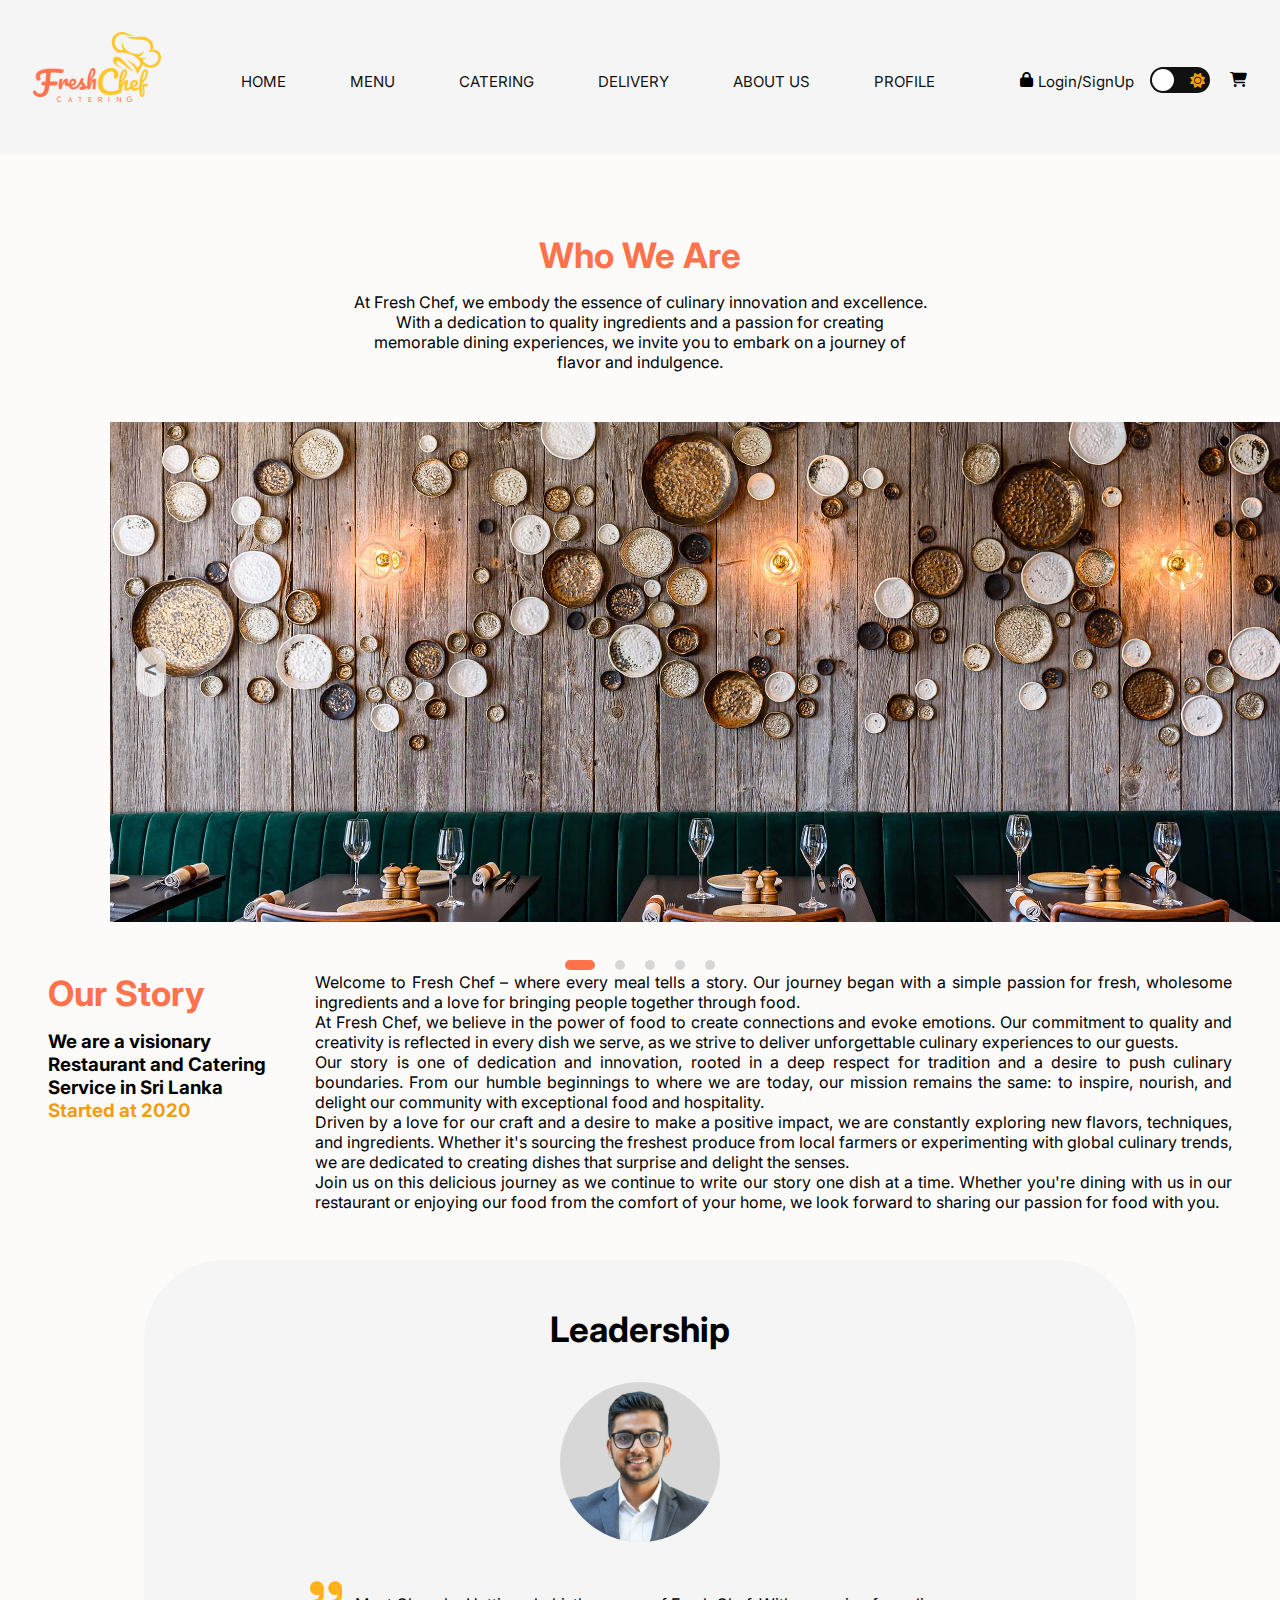
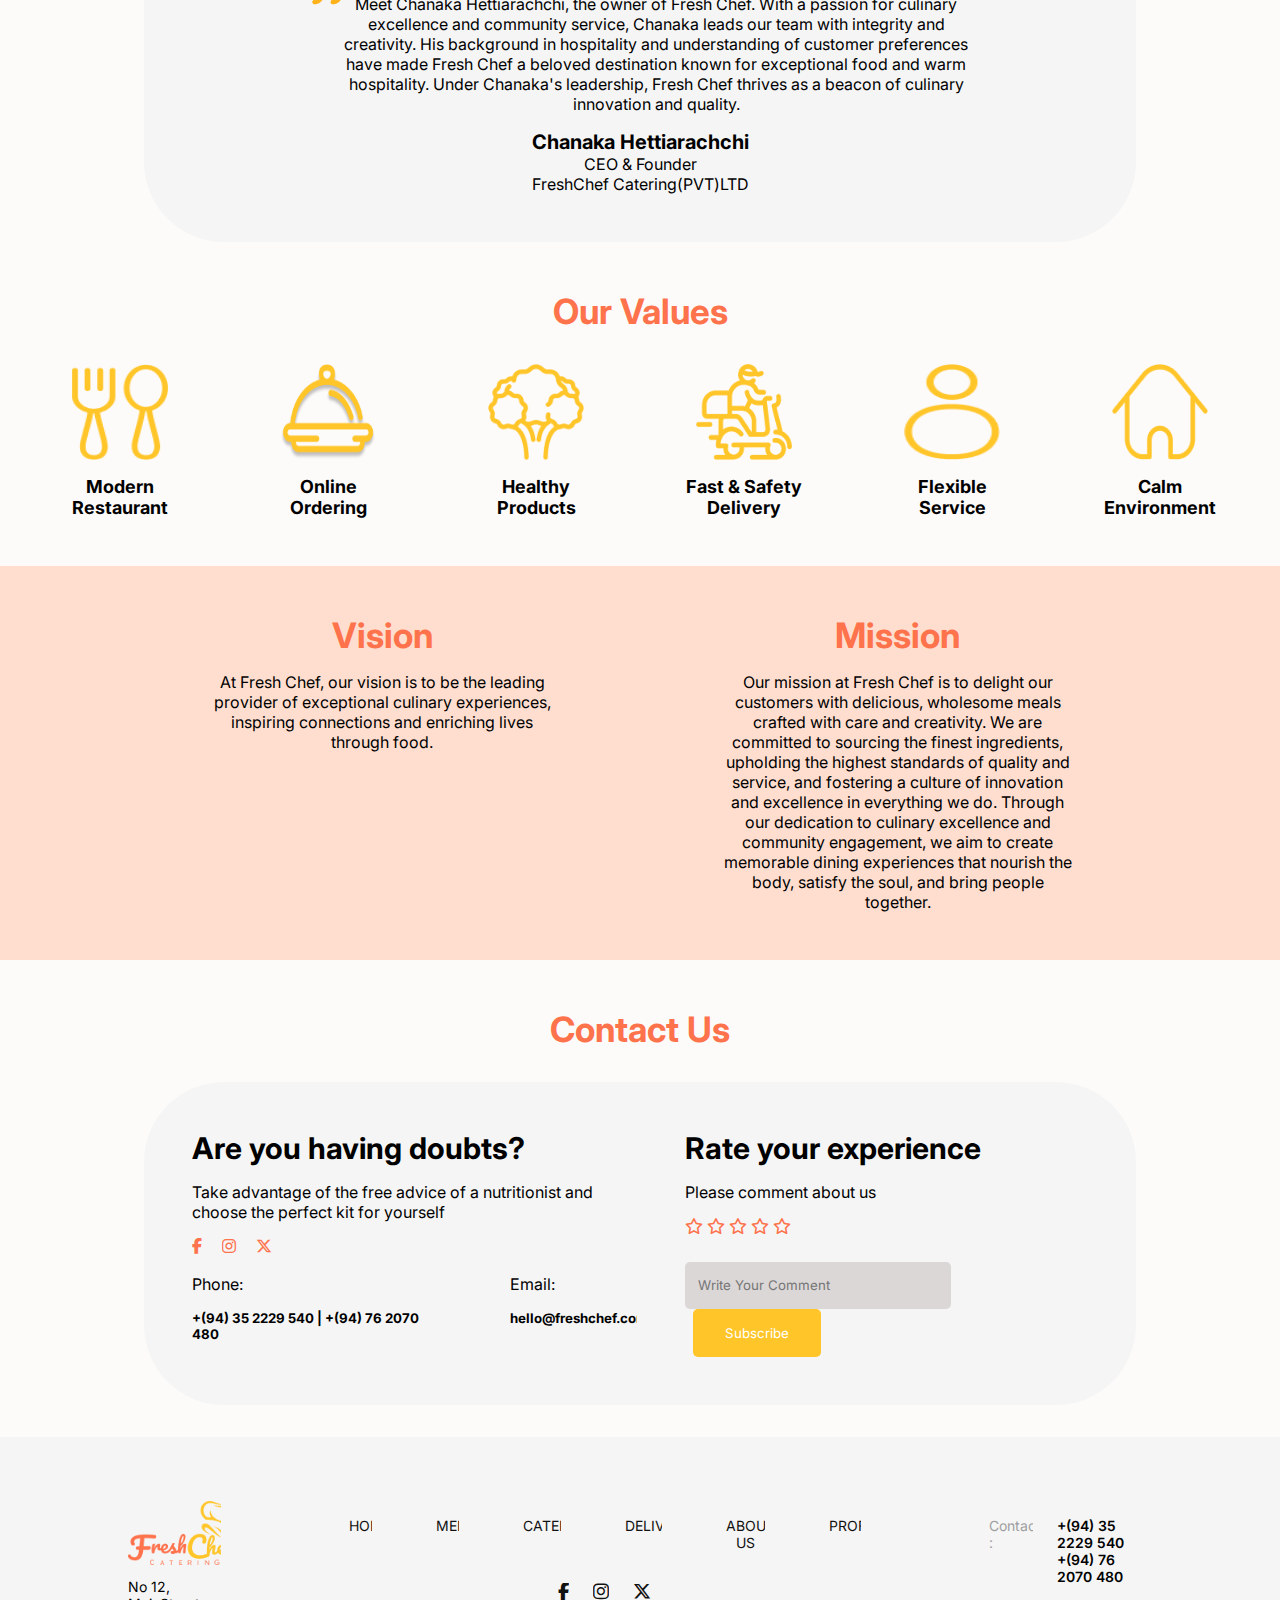
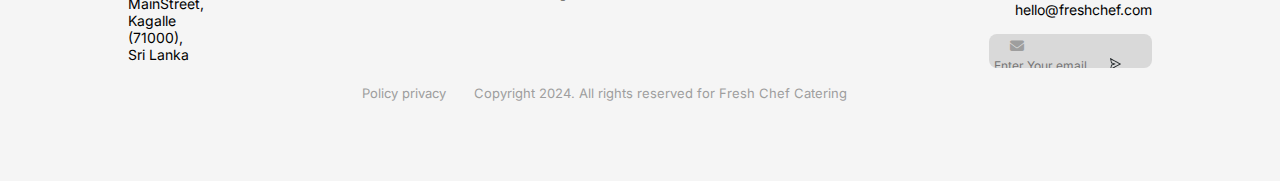
==== about.html @ 679d2f5f "created about page" ====
<!DOCTYPE html>
<html lang="en">
<head>
    <meta charset="UTF-8">
    <meta name="viewport" content="width=device-width, initial-scale=1.0">
    <title>Document</title>
    <!-- Style file -->
    <link rel="stylesheet" href="about.css">
    <!-- font awesome link -->
    <link rel="stylesheet" href="https://cdnjs.cloudflare.com/ajax/libs/font-awesome/6.4.2/css/all.min.css" />
    
</head>
<body>
    <header id="header">
        <div class="logo">
            <img src="homeIMG/Logo.png" alt="">
        </div>
        <div class="navlinks">
            <p><a href="index.html">home</a></p>
            <p><a href="A_menu.html">menu</a></p>
            <p><a href="menu.html">catering</a></p>
            <p><a href="Delivary_rider_page.html">delivery</a></p>
            <p><a href="about.html">about us</a></p>
            <p><a href="">profile</a></p>
        </div>
        <div class="login">
            <i class="fa-solid fa-lock"></i>
            <p><a href="login.html">Login</a></p>
            <p>/</p>
            <p><a href="register.html">SignUp</a></p>
            <div class="darkMode">
                <input type="checkbox" class="checkbox" id="checkbox">
                <label for="checkbox" class="checkbox-label">
                  <i class="fa-solid fa-moon"></i>
                  <i class="fa-solid fa-sun"></i>
                  <span class="ball"></span>
                </label>
              </div>
            <i class="fa-solid fa-cart-shopping"></i>
        </div>
    </header>

    <div class="headerH">
        <h1>Who We Are</h1>
        <p>At Fresh Chef, we embody the essence of culinary innovation and excellence. With a dedication to quality ingredients and a passion for creating memorable dining experiences, we invite you to embark on a journey of flavor and indulgence.</p>
    </div>
    <!-- Image Slider -->
    <div class="slider">
        <div class="list">
            <div class="item">
                <img src="aboutIMG/restaurant1.jpg" alt="">
            </div>
            <div class="item">
                <img src="aboutIMG/resturent2.webp">
            </div>
            <div class="item">
                <img src="aboutIMG/restaurant3.jpg" alt="">
            </div>
            <div class="item">
                <img src="aboutIMG/restaurant4.jpg" alt="">
            </div>
            <div class="item">
                <img src="aboutIMG/restaurant5.jpg" alt="">
            </div>
        </div>
            <div class="buttons">
                <button id="prev"><</button>
                <button id="next">></button>
            </div>
    </div>
    <ul class="dots">
        <li class="active"></li>
        <li></li>
        <li></li>
        <li></li>
        <li></li>
    </ul>

    <div class="storySection">
        <div class="storyHeder">
            <h1>Our Story</h1>
            <h3>We are a visionary Restaurant and Catering Service in Sri Lanka</h3>
            <h3><span>Started at 2020</span></h3>
        </div>
        <div class="storyPara">
            <p>Welcome to Fresh Chef – where every meal tells a story. Our journey began with a simple passion for fresh, wholesome ingredients and a love for bringing people together through food.</p>
            <p>At Fresh Chef, we believe in the power of food to create connections and evoke emotions. Our commitment to quality and creativity is reflected in every dish we serve, as we strive to deliver unforgettable culinary experiences to our guests.</p>
            <p>Our story is one of dedication and innovation, rooted in a deep respect for tradition and a desire to push culinary boundaries. From our humble beginnings to where we are today, our mission remains the same: to inspire, nourish, and delight our community with exceptional food and hospitality.</p>
            <p>Driven by a love for our craft and a desire to make a positive impact, we are constantly exploring new flavors, techniques, and ingredients. Whether it's sourcing the freshest produce from local farmers or experimenting with global culinary trends, we are dedicated to creating dishes that surprise and delight the senses.</p>
            <p>Join us on this delicious journey as we continue to write our story one dish at a time. Whether you're dining with us in our restaurant or enjoying our food from the comfort of your home, we look forward to sharing our passion for food with you.</p>
        </div>
    </div>

    <div class="leadershipSection" id="leadershipSection">
        <h2>Leadership</h2>
        <img id="owner" src="aboutIMG/shopOwner.png" alt="">
        <div class="citationDiv">
            <div class="citationImg">
                <img src="homeIMG/quote.png" alt="">
            </div>
            <div class="citationText">
                <p>Meet Chanaka Hettiarachchi, the owner of Fresh Chef. With a passion for culinary excellence and community service, Chanaka leads our team with integrity and creativity. His background in hospitality and understanding of customer preferences have made Fresh Chef a beloved destination known for exceptional food and warm hospitality. Under Chanaka's leadership, Fresh Chef thrives as a beacon of culinary innovation and quality.</p>
            </div>
        </div>
        <div class="leaderName">
            <h4>Chanaka Hettiarachchi</h4>
            <p>CEO & Founder</p>
            <p>FreshChef Catering(PVT)LTD</p>
        </div>
        
    </div>

    <div class="valuesection">
        <div class="valueHeading">
            <h1>Our Values</h1>
        </div>
        <div class="valueContent">
            <div class="values">
                <div class="valueImg">
                    <img src="aboutIMG/value1.png" alt="">
                </div>
                <div class="valueText">
                    <p>Modern Restaurant</p>
                </div>
            </div>
            <div class="values">
                <div class="valueImg">
                    <img src="aboutIMG/value2.png" alt="">
                </div>
                <div class="valueText">
                    <p>Online Ordering</p>
                </div>
            </div>
            <div class="values">
                <div class="valueImg">
                    <img src="aboutIMG/value3.png" alt="">
                </div>
                <div class="valueText">
                    <p>Healthy Products</p>
                </div>
            </div>
            <div class="values">
                <div class="valueImg">
                    <img src="aboutIMG/value4.png" alt="">
                </div>
                <div class="valueText">
                    <p>Fast & Safety Delivery</p>
                </div>
            </div>
            <div class="values">
                <div class="valueImg">
                    <img src="aboutIMG/value5.png" alt="">
                </div>
                <div class="valueText">
                    <p>Flexible Service</p>
                </div>
            </div>
            <div class="values">
                <div class="valueImg">
                    <img src="aboutIMG/value6.png" alt="">
                </div>
                <div class="valueText">
                    <p>Calm Environment</p>
                </div>
            </div>
        </div>
    </div>

    <div class="VisionMission" id="darkmode">
        <div class="vision">
            <h1>Vision</h1>
            <p>At Fresh Chef, our vision is to be the leading provider of exceptional culinary experiences, inspiring connections and enriching lives through food.</p>
        </div>
        <div class="mission">
            <h1>Mission</h1>
            <p>Our mission at Fresh Chef is to delight our customers with delicious, wholesome meals crafted with care and creativity. We are committed to sourcing the finest ingredients, upholding the highest standards of quality and service, and fostering a culture of innovation and excellence in everything we do. Through our dedication to culinary excellence and community engagement, we aim to create memorable dining experiences that nourish the body, satisfy the soul, and bring people together.</p>
        </div>
    </div>

    <div class="contactUsHeading">
        <h1>Contact Us</h1>
    </div>

    <div class="contactUs" id="contactUs">
        <div class="doubtsDiv">
            <h3>Are you having doubts?</h3>
            <p>Take advantage of the free advice of a nutritionist and choose the perfect kit for yourself</p>
            <div class="sociallinks">
                <a href=""><i class="fa-brands fa-facebook-f"></i></a>
                <a href=""><i class="fa-brands fa-instagram"></i></a>
                <a href=""><i class="fa-brands fa-x-twitter"></i></a>
            </div>
            <div class="contactInfo">
                <div class="pContact">
                    <p>Phone:</p>
                    <h5>+(94) 35 2229 540 | +(94) 76 2070 480</h5>
                </div>
                <div class="eContact">
                    <p>Email:</p>
                    <h5>hello@freshchef.com</h5>
                </div>
            </div>
        </div>
        <div class="ratings">
            <h3>Rate your experience</h3>
            <p>Please comment about us</p>
            <form action="">
                <div class="ratingStars">
                    <input type="number" name="rating" hidden>
                    <i class="fa-regular fa-star" style="--i: 0;"></i>
                    <i class="fa-regular fa-star" style="--i: 1;"></i>
                    <i class="fa-regular fa-star" style="--i: 2;"></i>
                    <i class="fa-regular fa-star" style="--i: 3;"></i>
                    <i class="fa-regular fa-star" style="--i: 4;"></i>
                </div>
                <input class="comment" type="text" id="comment" name="comment" placeholder="Write Your Comment">
                <button class="heroButton" type="submit">
                    Subscribe
                </button>
            </form>
        </div>
    </div>

    <footer>
        <div class="main" id="footer">
            <div class="address">
                <img src="homeIMG/Logo.png" alt="logo">
                <p>No 12, MainStreet, <br>
                Kagalle (71000), <br>
                Sri Lanka</p>
            </div>
            <div class="links">
                <div class="navlinks">
                    <p><a href="index.html">home</a></p>
                    <p><a href="A_menu.html">menu</a></p>
                    <p><a href="menu.html">catering</a></p>
                    <p><a href="Delivary_rider_page.html">delivery</a></p>
                    <p><a href="about.html">about us</a></p>
                    <p><a href="">profile</a></p>
                </div>
                <div class="sociallinks">
                    <a href=""><i class="fa-brands fa-facebook-f"></i></a>
                    <a href=""><i class="fa-brands fa-instagram"></i></a>
                    <a href=""><i class="fa-brands fa-x-twitter"></i></a>
                </div>
                <div class="coppyRights">
                    <p>Policy privacy &nbsp; &nbsp; &nbsp; Copyright 2024. All rights reserved for Fresh Chef Catering</p>
                </div>
            </div>
            <div class="contact">
                <div class="contactp">
                    <div class="divp">
                        <p>Contact : </p>
                    </div>
                    <div class="Pnum">
                        <p>+(94) 35 2229 540</p>
                        <p>+(94) 76 2070 480</p>
                    </div>
                </div>
                <div class="email">
                    <p>hello@freshchef.com</p>
                </div>
                <div class="form">
                    <form action="" method="post">
                        <i class="fa-solid fa-envelope"></i>
                        <input type="text" placeholder="Enter Your email">
                        <button type="submit"><img src="homeIMG/submit.png" alt=""></button>
                    </form>
                </div>
            </div>
        </div>
    </footer>
    <!-- java script -->
    <script src="about.js"></script>
</body>
</html>
---- about.css ----
@import url('https://fonts.googleapis.com/css2?family=Inter:wght@100..900&display=swap');

*{
    margin: 0;
    padding: 0;
    font-family: "Inter", sans-serif;
    overflow-x: hidden;
}

body{
    background-color: #fdfbfa;
}

a{
    text-decoration: none;
}

h1{
    font-size: 35px;
    color: #FE724C;
    text-align: center;
}

/* header */
header{
    font-size: 15px;
    display: flex;
    gap: 5rem;
    background-color: #f5f5f5;
    padding-top: 2rem;
    padding-bottom: 3rem;
    justify-content: center;
}

header div.logo img{
    width: 8rem;
}

header div.navlinks a{
    color: #111;
    text-transform: uppercase;
}

header div.navlinks{
    display: flex;
    gap: 4rem;
    padding-top: 2.5rem;
}

header div.login{
    display: flex;
    padding-top: 2.5rem;

}

header div.login a{
    color: #111;
}

header div.login i.fa-lock{
    padding: 0 5px;
}

header div.login i.fa-cart-shopping{
    padding-left: 20px;
}

/* dark mode button start */
header div.login div.darkMode {
    padding-left: 1rem;
    position: relative;
    top: -5px;
}

header div.login div.darkMode .checkbox {
    display: none;
}

header div.login div.darkMode .checkbox-label {
    background-color: #111;
    width: 50px;
    height: 26px;
    border-radius: 50px;
    position: relative;
    padding-left: 5px;
    padding-right: 5px;
    cursor: pointer;
    display: flex;
    justify-content: space-between;
    align-items: center;
}

header div.login div.darkMode .fa-moon {color: #f1c40f;}

header div.login div.darkMode .fa-sun {color: #f39c12;}

header div.login div.darkMode .checkbox-label .ball {
    background-color: #fff;
    width: 22px;
    height: 22px;
    position: absolute;
    left: 2px;
    top: 2px;
    border-radius: 50%;
    transition: transform 0.2s linear;
}

header div.login div.darkMode .checkbox:checked + .checkbox-label .ball {
    transform: translateX(33px);
}
/* dark mode button end*/

/* headerH */

div.headerH{
    display: flex;
    flex-direction: column;
    justify-content: center;
    width: 45%;
    margin: 2rem auto;
    text-align: center;
}
div.headerH h1{
    margin-top: 3rem;
    margin-bottom: 1rem;
}

/* Image Slider */

.slider{
    width: 1300px;
    max-width: 100vw;
    height: 500px;
    margin: 50px 110px;
    position: relative;
    overflow: hidden;
}
.slider .list{
    position: absolute;
    width: max-content;
    height: 100%;
    left: 0;
    top: 0;
    display: flex;
    transition: 1s;
}
.slider .list img{
    width: 1300px;
    max-width: 100vw;
    height: 100%;
    object-fit: cover;
}
.slider .buttons{
    position: absolute;
    top: 45%;
    left: 2%;
    width: 96%;
    display: flex;
    justify-content: space-between;
}
.slider .buttons button{
    width: 30px;
    height: 50px;
    border-radius: 15px;
    background-color: rgba(255, 255, 255, 0.703);
    color: #666565;
    border: none;
    font-family: monospace;
    font-weight: bold;
    font-size: 22px;
}
.dots{
    position: absolute;
    bottom: -80px;
    left: 0;
    color: #fff;
    width: 100%;
    margin: 0;
    padding: 0;
    display: flex;
    justify-content: center;
}
.dots li{
    list-style: none;
    width: 10px;
    height: 10px;
    background-color: #D7D7D7;
    margin: 10px;
    border-radius: 20px;
    transition: 0.5s;
}
.dots li.active{
    width: 30px;
    background-color: #FE724C;
}
@media screen and (max-width: 768px){
    .slider{
        height: 400px;
    }
} 

/* storySection */
div.storySection{
    display: flex;
    gap: 3rem;
    margin: 3rem
}

div.storySection h1{
    text-align: left;
    margin-bottom: 1rem;
}

div.storySection h3 span{
    color: #f39c12;
}

div.storySection p{
    text-align: justify;
}

/* leadershipSection */

div.leadershipSection{
    text-align: center;
    padding: 3rem;
    margin: 3rem auto;
    background-color: #f5f5f5;
    width: 70%;
    border-radius: 5rem;
}

div.leadershipSection p{
    font-size: 13;
}

div.leadershipSection h2{
    font-size: 35px;
    text-align: center;
    padding-bottom: 2rem
}

div.leadershipSection>img{
    background-color: #d7d7d7;
    width: 10rem;
    display: inline-block;
    height: 10rem;
    border-radius: 50%;
}

div.leadershipSection div.citationDiv{
    display: flex;
    justify-content: center;
    padding-top: 3rem;
}

div.leadershipSection div.citationDiv div.citationImg{
    position: relative;
    top: -20px;
}

div.leadershipSection div.citationDiv div.citationText{
    width: 70%;
    padding-bottom: 1rem;
}

div.leadershipSection div.leaderName h4{
    font-size: 20px;
}

/* valuesection */

div.valuesection h1{
    margin-bottom: 2rem;
}

div.valuesection div.valueContent{
    display: flex;
    gap: 5rem;
    justify-content: center;
}

div.valuesection div.valueContent p{
    font-weight: 700;
    font-size: 18px;
    text-align: center;
}

div.valuesection div.valueContent div.values{
    max-width: 8rem;
    width: 8rem;
}

div.valuesection div.valueContent div.values div.valueImg{
    display: flex;
    justify-content: center;
    margin-bottom: 1rem;
}

div.valuesection div.valueContent div.values div.valueImg img{
    max-width: 6rem;
    width: 6rem;
    height: 6rem;
}

/* section VisionMission */

div.VisionMission{
    display: flex;
    gap: 10rem;
    background-color: #ffdecf;
    justify-content: center;
    margin: 3rem 0;
    padding: 3rem;
}

div.VisionMission p{
    text-align: center;
}

div.VisionMission h1{
    margin-bottom: 1rem;
}

div.VisionMission div.vision{
    width: 30%;
}
div.VisionMission div.mission{
    width: 30%;
}

/* section contactUs */

div.contactUs{
    display: flex;
    padding:3rem;
    margin: 2rem auto;
    gap: 3rem;
    width: 70%;
    border-radius: 5rem;
    justify-content: center;
    background-color:#F5F5F5 ;
}

div.contactUs h3{
    font-size: 30px;
}

div.contactUs p{
    margin: 1rem 0;
}

div.contactUs div.doubtsDiv {
    width: 50%;
}

div.contactUs div.doubtsDiv div.sociallinks i{
    color: #FE724C;
    padding-right: 1rem;
}

div.contactUs div.doubtsDiv div.contactInfo{
    display: flex;
    gap: 5rem;
}

div.ratings button{
    background-color: #FFC529;
    color: white;
    width: 8rem ;
    margin-left: .5rem ;
    height: 3rem;
    border: none;
    border-radius: 5px ;
}

div.ratings input{
    background-color: #dbd7d7;
    color: black;
    border: none;
    width: 15rem;
    height: 1.4rem;
    border-radius: 5px ;
    padding: .8rem;
}

div.ratings div.ratingStars{
    margin: 0 0 1.5rem;
}

div.ratings div.ratingStars .fa-star{
    cursor: pointer;
    color: #fe724c;
}

div.ratings div.ratingStars .fa-star:hover{
    transform: scale(1.1);
}

div.ratings div.ratingStars .fa-star.active {
	opacity: 0;
	animation: animate .5s calc(var(--i) * .1s) ease-in-out forwards;
}

@keyframes animate {
	0% {
		opacity: 0;
		transform: scale(1);
	}
	50% {
		opacity: 1;
		transform: scale(1.2);
	}
	100% {
		opacity: 1;
		transform: scale(1);
	}
}

/* footer */

footer div.main{
    display: flex;
    justify-content: center;
    gap: 8rem;
    font-size: 14px;
    background-color: #f5f5f5;
    padding: 4rem 8rem 5rem;
}

footer div.main div.address img{
    height: 4rem;
    margin-bottom: 10px;
}

footer div.main div.links{
    margin-top: 1rem;
    display: flex;
    flex-direction: column;
    gap: 2rem;
    text-align: center;
}

footer div.main div.links a{
    color: #111;
    text-transform: uppercase;
}

footer div.main div.links div.navlinks{
    display: flex;
    gap: 4rem;
}

footer div.main div.links div.sociallinks{
    display: flex;
    gap: 1.5rem;
    justify-content: center;
    font-size: 18px;
}

footer div.main div.links div.coppyRights{
    color: #9e9e9e;
    font-size: 13px;
    margin-top: 3rem;
}

footer div.main div.contact{
    margin-top: 1rem;
    display: flex;
    flex-direction: column;
    gap: 1rem;
}

footer div.main div.contact div.contactp{
    display: flex;
    gap: 1.5rem;
}

footer div.main div.contact div.contactp div.divp{
    color: #9e9e9e;
}

footer div.main div.contact div.contactp div.Pnum{
    font-weight: 600;
}

footer div.main div.contact div.email{
    display: flex;
    justify-content: flex-end;
}

footer div.main div.contact div.form{
    background-color: #d9d9d9;
    height: 1.5rem;
    padding: 5px;
    max-width: 12rem;
    color: #9e9e9e;
    border-radius: 8px;
}

footer div.main div.contact div.form form i{
    padding: 0 1rem;
}

footer div.main div.contact div.form form input{
    background-color: #d9d9d9;
    border: none;
    width: 7rem;
    font-size: 12px;
}

footer div.main div.contact div.form form button{
    background-color: #d9d9d9;
    border: none;
    cursor: pointer;
}

/* dark mode css */

.darkBody{
    background-color: #111112;
    color: white;
}

.darkHeader{
    background-color:#272c2f !important;
}

.darkAnchor{
    color: white !important;
}

.darkLeadership{
    background-color: #272c2f !important;
}

.darkLeader{
    background-color: black !important;
}

.darkVisionMission{
    background-color: #2d2724 !important;
}

.darkContact{
    background-color: #272c2f !important;
}
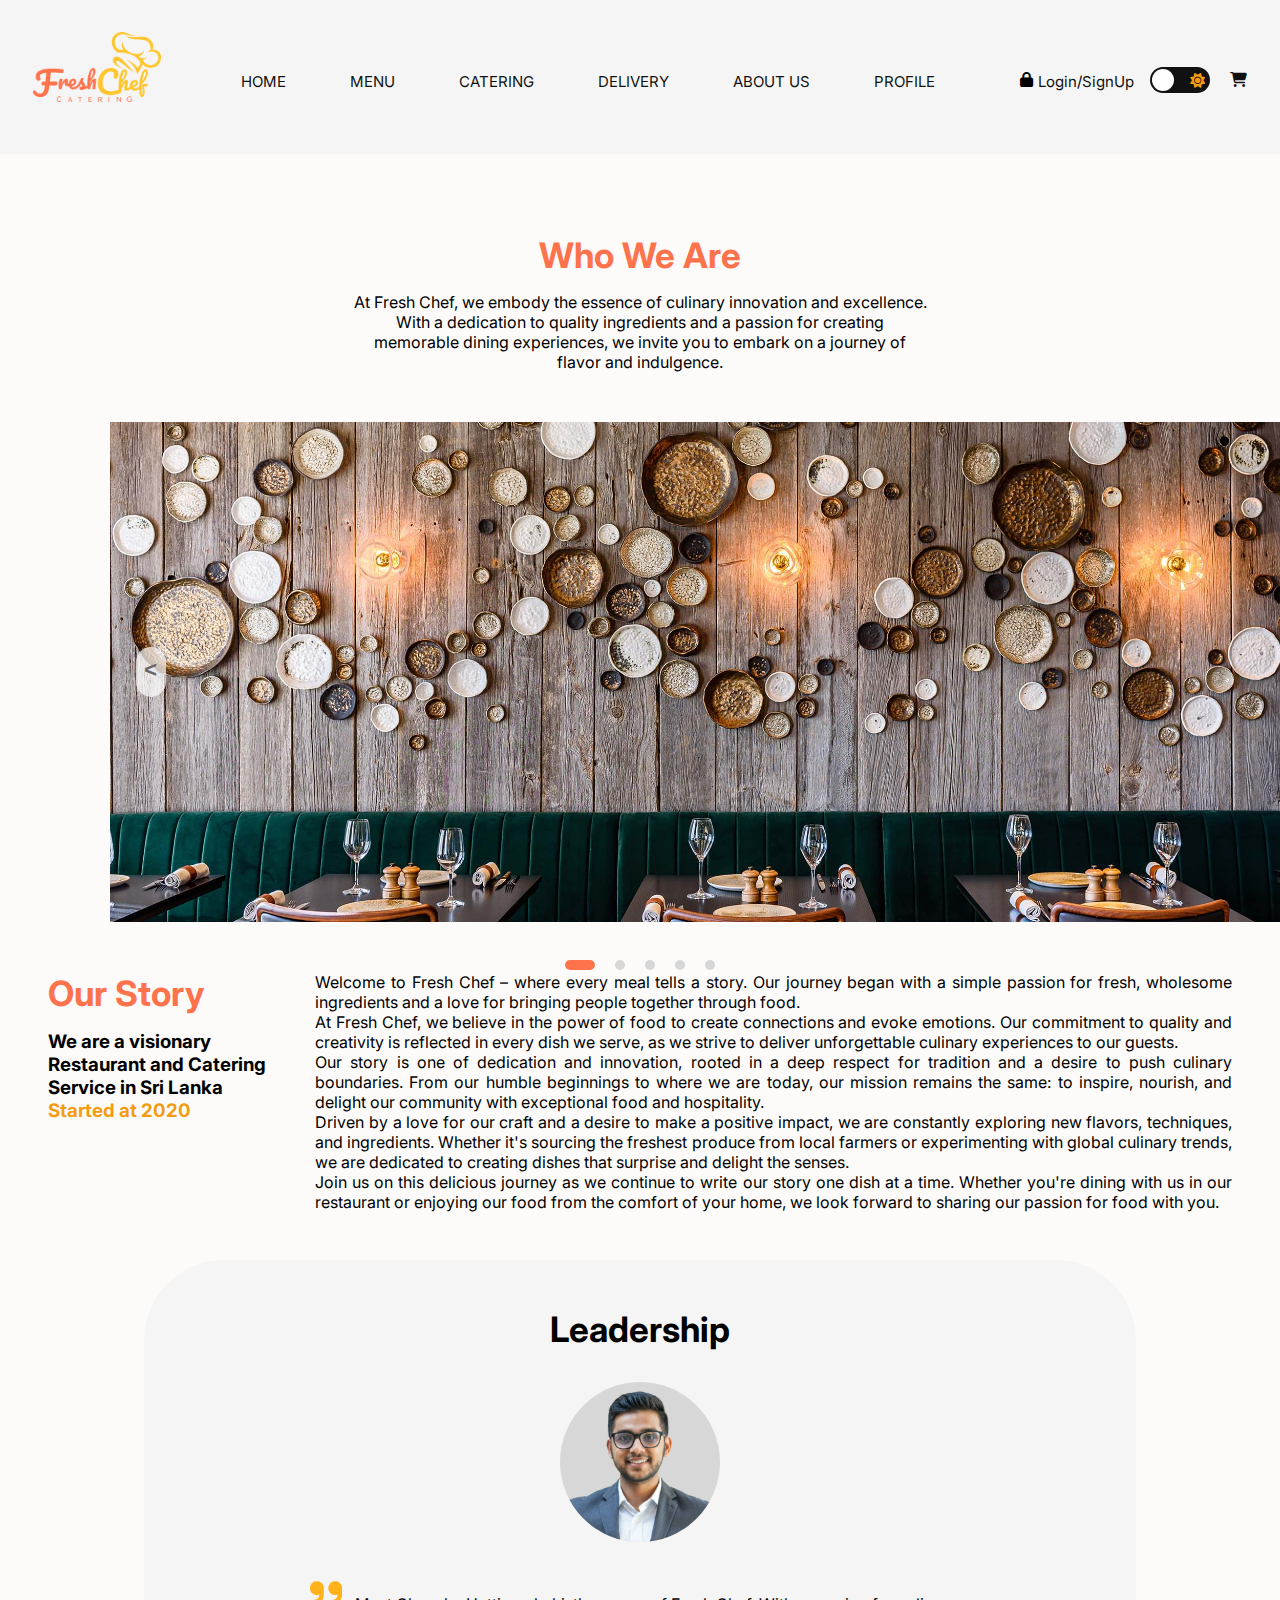
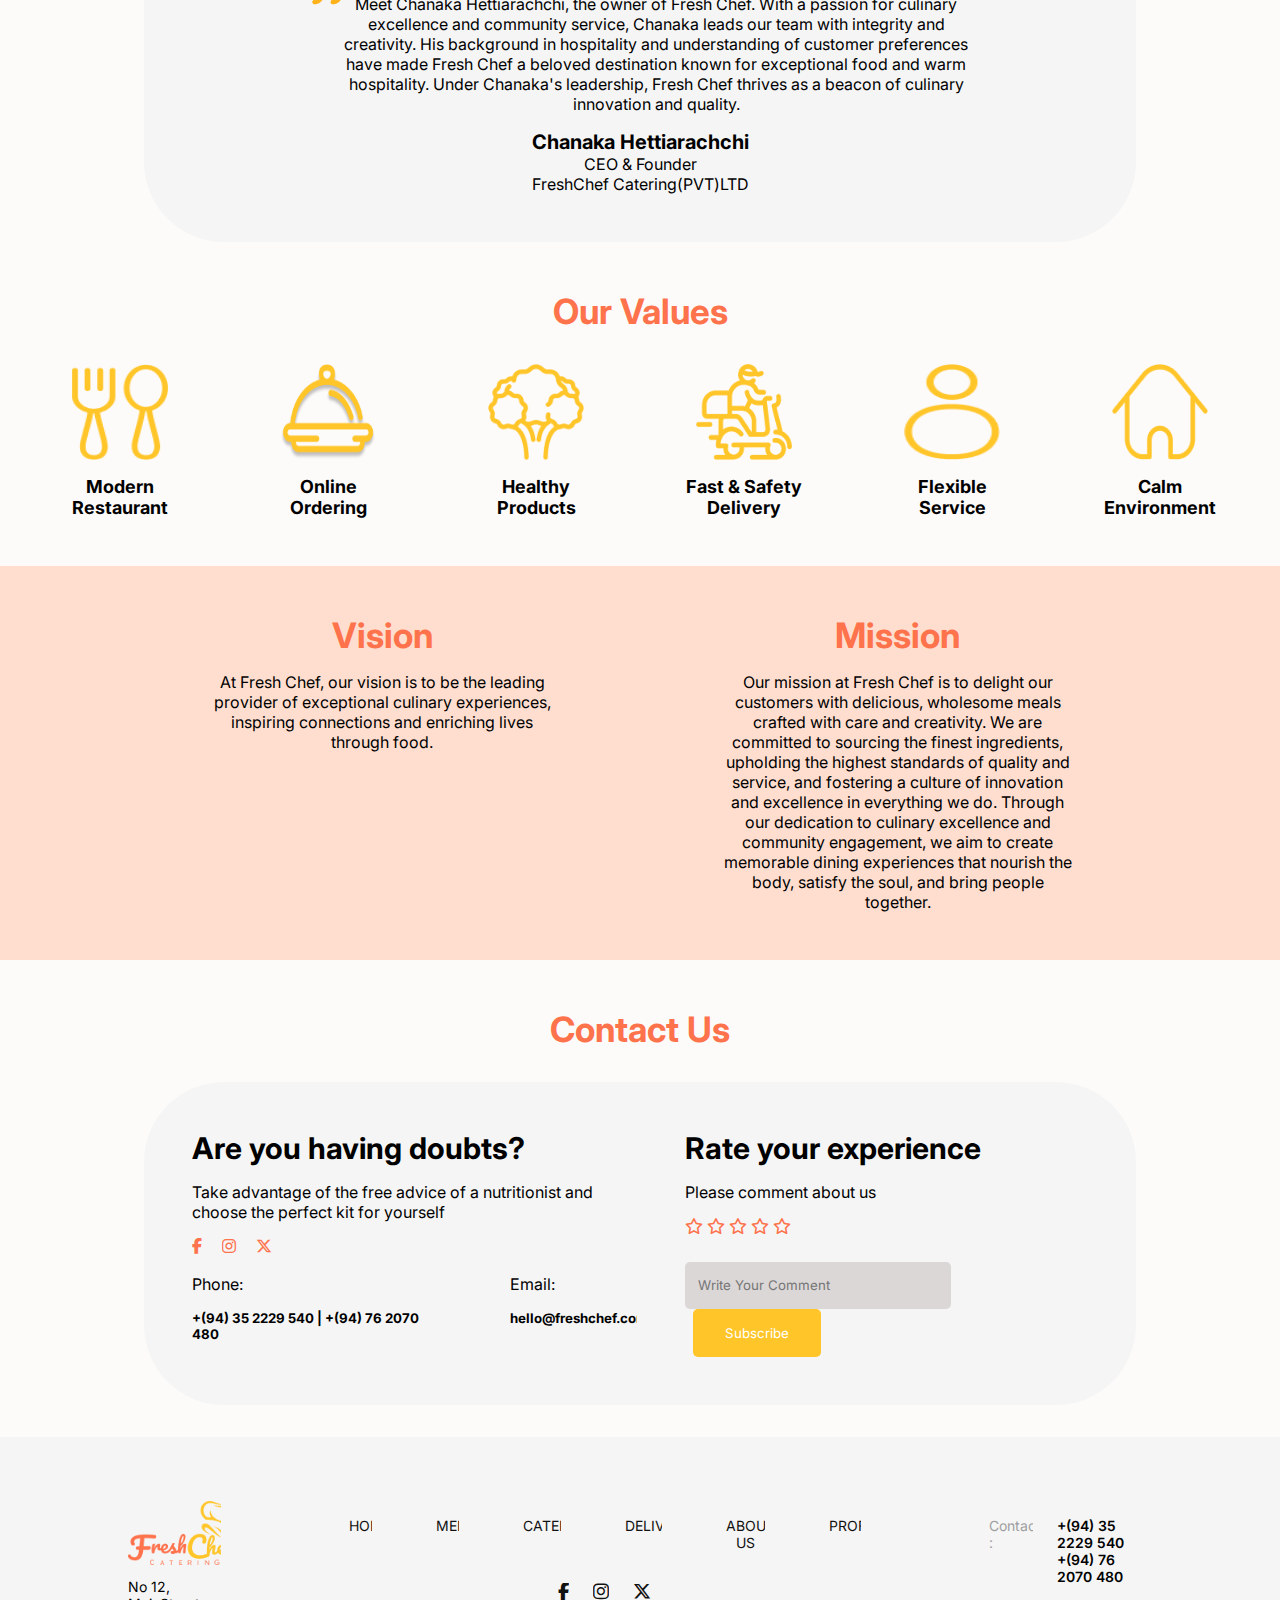
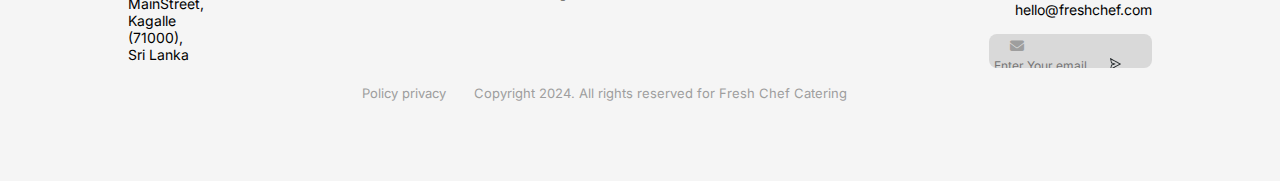
==== commit f378381b: "Final commit" ====
--- a/about.html
+++ b/about.html
@@ -3,7 +3,8 @@
 <head>
     <meta charset="UTF-8">
     <meta name="viewport" content="width=device-width, initial-scale=1.0">
-    <title>Document</title>
+    <title>Fresh Chef</title>
+    <link rel="icon" type="image/png" href="A_IMG/favicon.png">
     <!-- Style file -->
     <link rel="stylesheet" href="about.css">
     <!-- font awesome link -->
@@ -13,15 +14,15 @@
 <body>
     <header id="header">
         <div class="logo">
-            <img src="homeIMG/Logo.png" alt="">
+            <a href="landing.html"><img src="homeIMG/Logo.png" alt="Logo" class="logo"></a>
         </div>
         <div class="navlinks">
-            <p><a href="index.html">home</a></p>
-            <p><a href="A_menu.html">menu</a></p>
+            <p><a href="landing.html">home</a></p>
+            <p><a href="A_menu.php">menu</a></p>
             <p><a href="menu.html">catering</a></p>
-            <p><a href="Delivary_rider_page.html">delivery</a></p>
+            <p><a href="Delivary.html">delivery</a></p>
             <p><a href="about.html">about us</a></p>
-            <p><a href="">profile</a></p>
+            <p><a href="customer_profile.php">profile</a></p>
         </div>
         <div class="login">
             <i class="fa-solid fa-lock"></i>
@@ -36,7 +37,7 @@
                   <span class="ball"></span>
                 </label>
               </div>
-            <i class="fa-solid fa-cart-shopping"></i>
+            <a href="cart.php"><i class="fa-solid fa-cart-shopping"></i></a>
         </div>
     </header>
 
@@ -57,7 +58,7 @@
                 <img src="aboutIMG/restaurant3.jpg" alt="">
             </div>
             <div class="item">
-                <img src="aboutIMG/restaurant4.jpg" alt="">
+                <img src="aboutIMG/restaurant4.jpeg" alt="">
             </div>
             <div class="item">
                 <img src="aboutIMG/restaurant5.jpg" alt="">
@@ -231,12 +232,12 @@
             </div>
             <div class="links">
                 <div class="navlinks">
-                    <p><a href="index.html">home</a></p>
-                    <p><a href="A_menu.html">menu</a></p>
+                    <p><a href="landing.html">home</a></p>
+                    <p><a href="A_menu.php">menu</a></p>
                     <p><a href="menu.html">catering</a></p>
-                    <p><a href="Delivary_rider_page.html">delivery</a></p>
+                    <p><a href="Delivary.html">delivery</a></p>
                     <p><a href="about.html">about us</a></p>
-                    <p><a href="">profile</a></p>
+                    <p><a href="customer_profile.php">profile</a></p>
                 </div>
                 <div class="sociallinks">
                     <a href=""><i class="fa-brands fa-facebook-f"></i></a>
